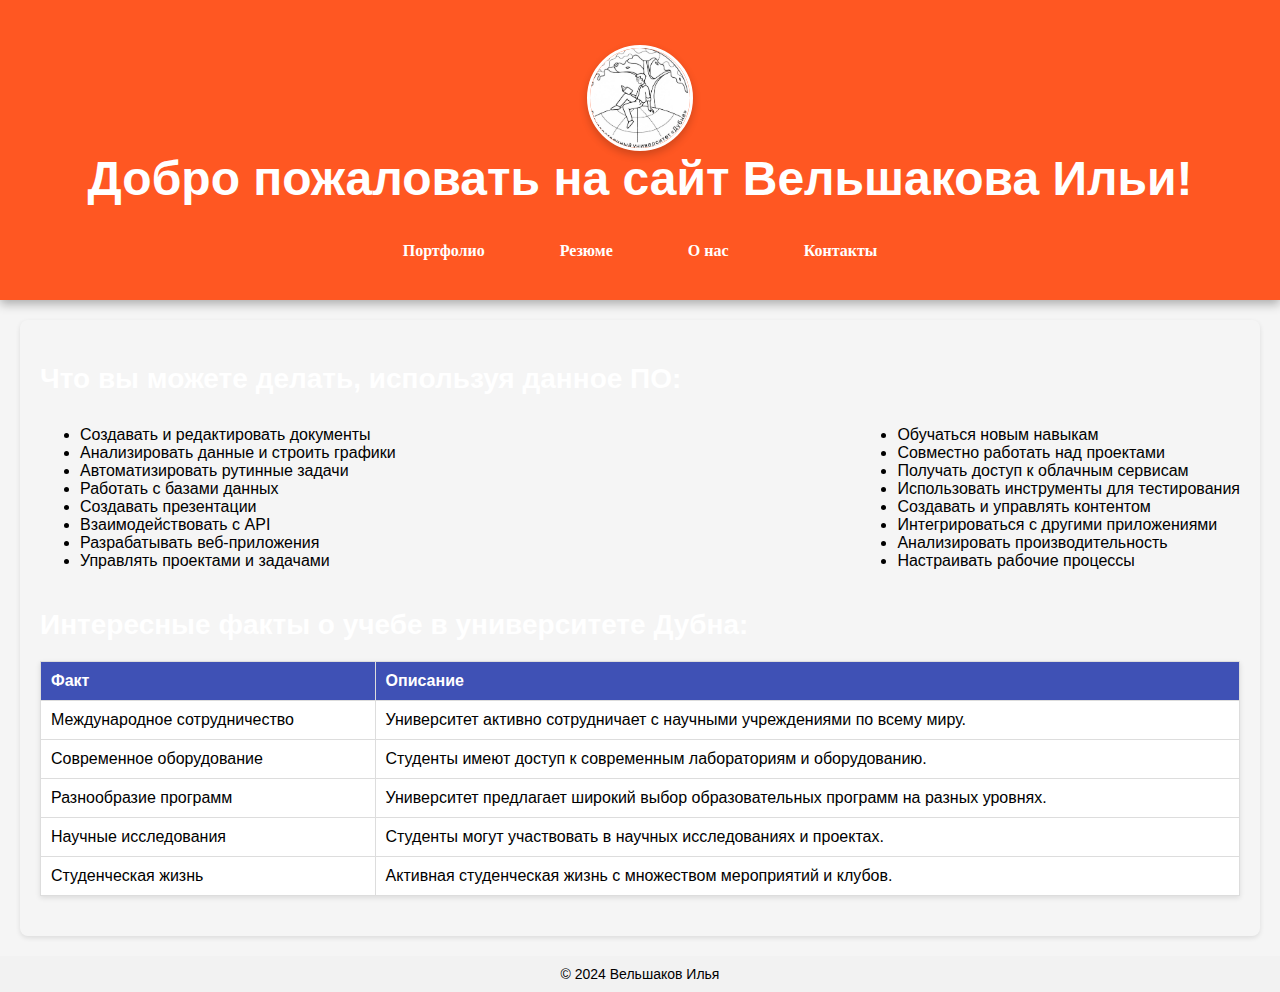
==== index.html @ 7dd08d40 "бебебе" ====
<!DOCTYPE html>
<html lang="ru">
<head>
    <meta charset="UTF-8">
    <meta name="viewport" content="width=device-width, initial-scale=1.0">
    <link rel="stylesheet" href="styles\styles.css">
    <title>Главная страница</title>
    <style>
        
        .header {
            background-image: url("images\background.jpg"); 
            background-size: cover;
            background-position: center;
            height: 300px;
            color: white;
            display: flex;
            flex-direction: column;
            align-items: center;
            justify-content: center;
            text-align: center;
        }
        .nav {
            margin-top: 20px;
        }
        .nav-list {
            list-style-type: none;
            padding: 0;
        }
        .nav-list li {
            display: inline;
            margin: 0 15px;
        }
        .nav-list a {
            color: white;
            text-decoration: none;
        }
        .main-content {
            padding: 20px;
        }
        table {
            width: 100%;
            border-collapse: collapse;
            margin-top: 20px;
        }
        th, td {
            border: 1px solid #ddd;
            padding: 8px;
        }
        th {
            background-color: #f2f2f2;
        }
        .two-column-list {
            display: flex;
            justify-content: space-between;
        }
        footer {
            text-align: center;
            padding: 10px 0;
            background-color: #f2f2f2;
        }
    </style>
</head>
<body>
    <div class="header">
<div class="logo-container">
    <img src="images\logo.jpg" alt="Logo" class="logo-image">
</div>

        <h1>Добро пожаловать на сайт Вельшакова Ильи!</h1>
        <nav class="nav">
            <ul class="nav-list">
                <li><a href="pages\portfolio.html">Портфолио</a></li>
                <li><a href="pages\resume.html">Резюме</a></li>
                <li><a href="pages\about.html">О нас</a></li>
                <li><a href="pages\contacts.html">Контакты</a></li>
            </ul>
        </nav>
    </div>

    <div class="main-content">
        <h2>Что вы можете делать, используя данное ПО:</h2>
        <div class="two-column-list">
            <ul>
                <li>Создавать и редактировать документы</li>
                <li>Анализировать данные и строить графики</li>
                <li>Автоматизировать рутинные задачи</li>
                <li>Работать с базами данных</li>
                <li>Создавать презентации</li>
                <li>Взаимодействовать с API</li>
                <li>Разрабатывать веб-приложения</li>
                <li>Управлять проектами и задачами</li>
            </ul>
            <ul>
                <li>Обучаться новым навыкам</li>
                <li>Совместно работать над проектами</li>
                <li>Получать доступ к облачным сервисам</li>
                <li>Использовать инструменты для тестирования</li>
                <li>Создавать и управлять контентом</li>
                <li>Интегрироваться с другими приложениями</li>
                <li>Анализировать производительность</li>
                <li>Настраивать рабочие процессы</li>
            </ul>
        </div>

        <h2>Интересные факты о учебе в университете Дубна:</h2>
        <table>
            <thead>
                <tr>
                    <th>Факт</th>
                    <th>Описание</th>
                </tr>
            </thead>
            <tbody>
                <tr>
                    <td>Международное сотрудничество</td>
                    <td>Университет активно сотрудничает с научными учреждениями по всему миру.</td>
                </tr>
                <tr>
                    <td>Современное оборудование</td>
                    <td>Студенты имеют доступ к современным лабораториям и оборудованию.</td>
                </tr>
                <tr>
                    <td>Разнообразие программ</td>
                    <td>Университет предлагает широкий выбор образовательных программ на разных уровнях.</td>
                </tr>
                <tr>
                    <td>Научные исследования</td>
                    <td>Студенты могут участвовать в научных исследованиях и проектах.</td>
                </tr>
                <tr>
                    <td>Студенческая жизнь</td>
                    <td>Активная студенческая жизнь с множеством мероприятий и клубов.</td>
                </tr>
            </tbody>
        </table>

    </div>

    <footer>
        &copy; 2024 Вельшаков Илья
    </footer>

</body>
</html>
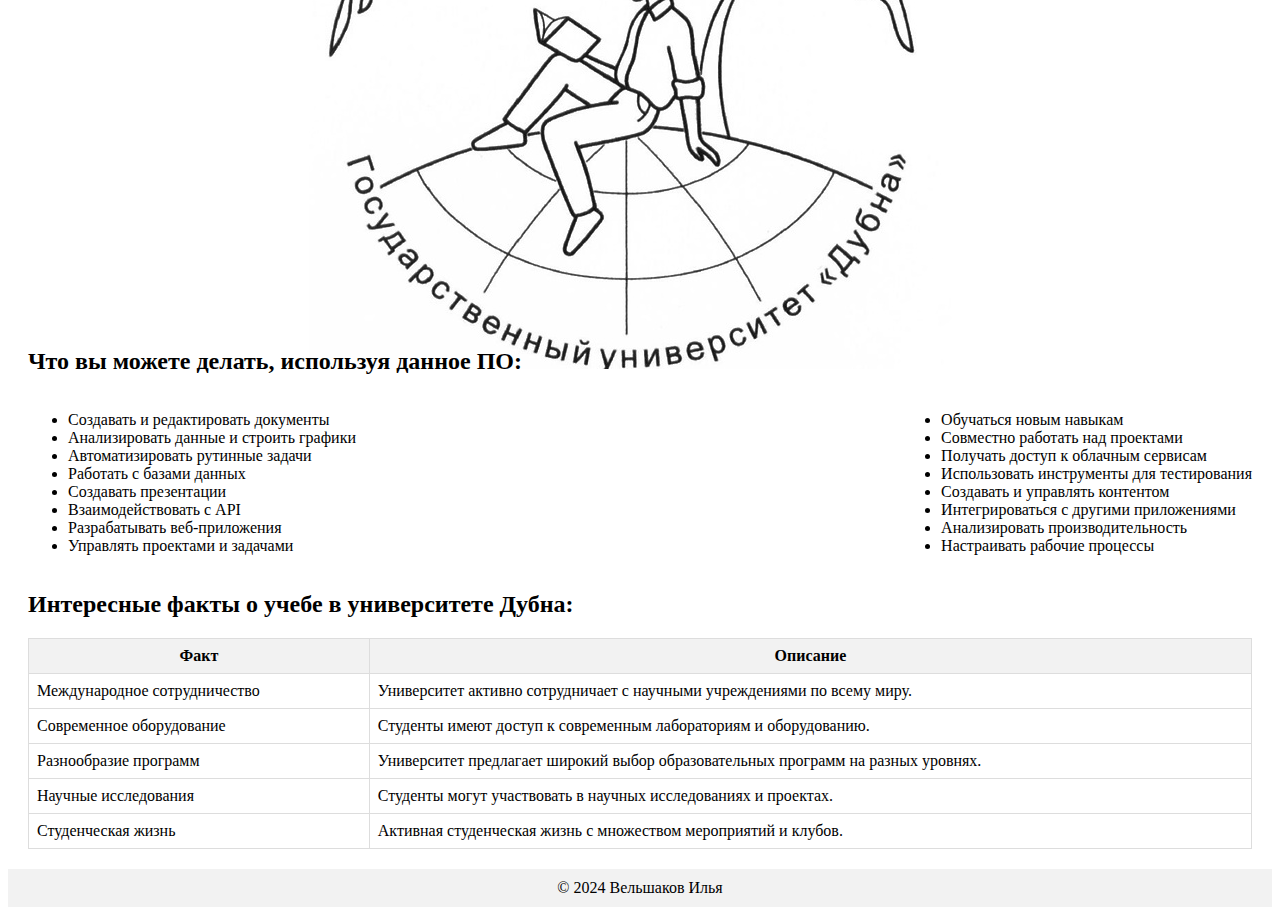
==== commit 5ecb08fd: "бебебе" ====
--- a/index.html
+++ b/index.html
@@ -3,7 +3,7 @@
 <head>
     <meta charset="UTF-8">
     <meta name="viewport" content="width=device-width, initial-scale=1.0">
-    <link rel="stylesheet" href="styles\styles.css">
+    <link rel="stylesheet" href="styles.css">
     <title>Главная страница</title>
     <style>
         
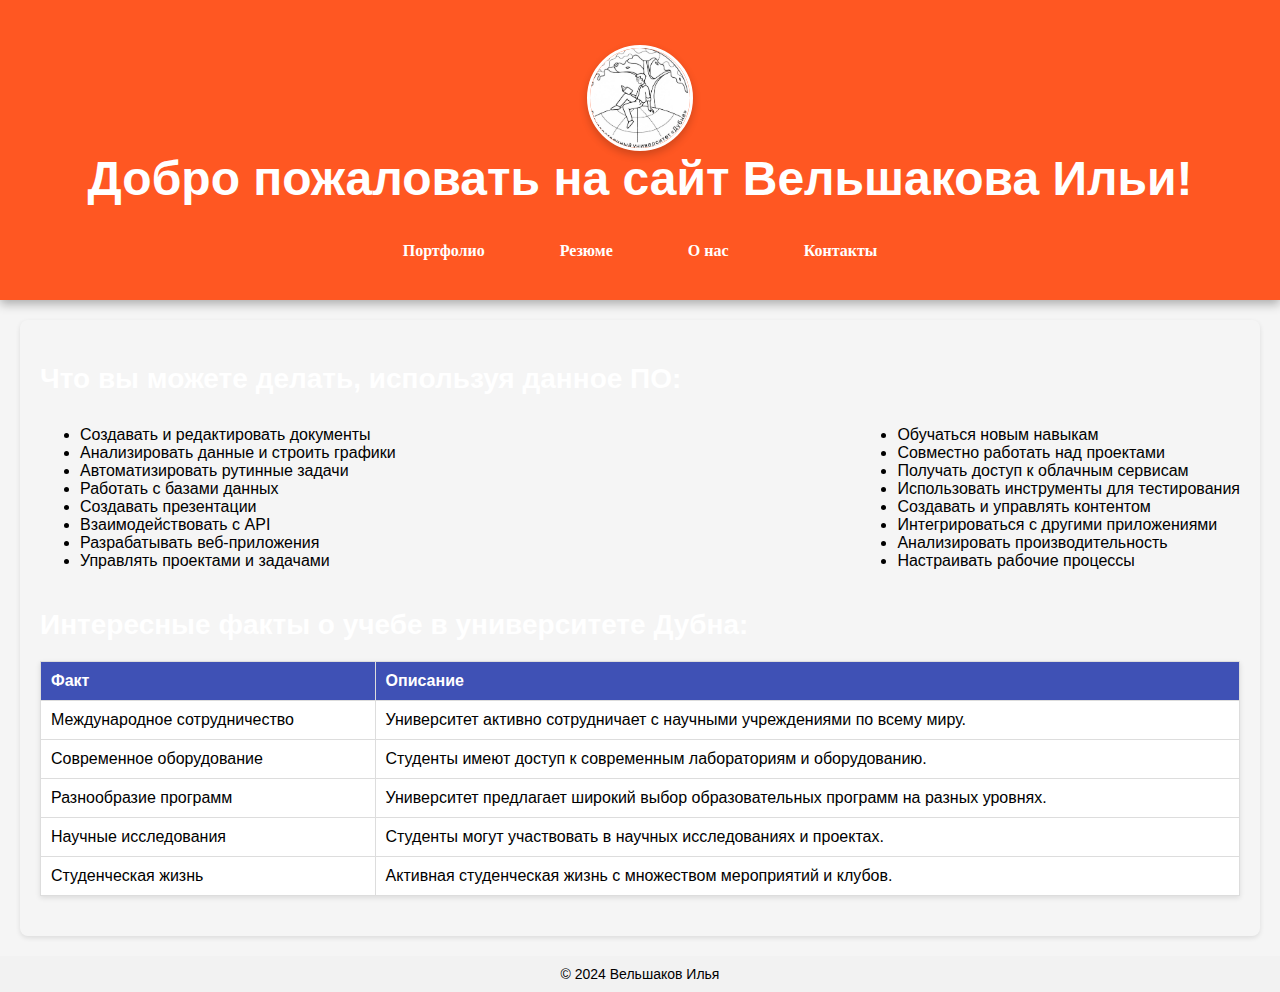
==== commit 54b321f7: "бебебе" ====
--- a/index.html
+++ b/index.html
@@ -3,7 +3,7 @@
 <head>
     <meta charset="UTF-8">
     <meta name="viewport" content="width=device-width, initial-scale=1.0">
-    <link rel="stylesheet" href="styles.css">
+    <link rel="stylesheet" href="styles/styles.css">
     <title>Главная страница</title>
     <style>
         
--- a/styles/styles.css
+++ b/styles/styles.css
@@ -0,0 +1,211 @@
+/* Общие стили */
+body {
+    margin: 0;
+    font-family: 'Roboto', sans-serif;
+    color: #000; /* Черный текст */
+    background-color: #f5f5f5; /* Светлый фон для страницы */
+}
+
+/* Основной фон страницы */
+.main-content {
+    background-image: url("images/background.jpg"); /* Фон страницы */
+    background-size: cover;
+    background-position: center;
+    background-attachment: fixed; /* Фиксированный фон */
+    padding: 20px;
+    border-radius: 8px;
+    max-width: 1200px;
+    margin: 20px auto; /* Центрирование блока */
+    box-shadow: 0 2px 5px rgba(0, 0, 0, 0.1); /* Легкая тень */
+}
+
+/* Шапка сайта */
+.header {
+    background-color: #ff5722; /* Яркий оранжевый фон */
+    height: 300px;
+    color: white; /* Белый текст */
+    display: flex;
+    flex-direction: column;
+    align-items: center;
+    justify-content: center;
+    text-align: center;
+    font-family: 'Lobster', cursive; /* Эффектный шрифт для заголовка */
+    box-shadow: 0 4px 10px rgba(0, 0, 0, 0.3); /* Тень */
+    position: relative;
+}
+
+.header h1 {
+    font-size: 48px;
+    margin: 0;
+}
+
+.header p {
+    font-size: 20px;
+    margin-top: 10px;
+}
+.logo-container {
+    display: flex;
+    justify-content: center; /* Центрирование */
+    align-items: center; /* Вертикальное выравнивание */
+    margin-top: 20px; /* Отступ сверху */
+}
+
+.logo-image {
+    width: 100px; /* Задаем ширину */
+    height: 100px; /* Задаем высоту */
+    border-radius: 50%; /* Превращаем в круг */
+    object-fit: cover; /* Сохраняем пропорции внутри круга */
+    box-shadow: 0 4px 8px rgba(0, 0, 0, 0.2); /* Легкая тень */
+    border: 3px solid white; /* Белая рамка для контраста */
+    transition: transform 0.3s ease, box-shadow 0.3s ease; /* Анимация */
+}
+
+.logo-image:hover {
+    transform: scale(1.1); /* Легкое увеличение при наведении */
+    box-shadow: 0 6px 12px rgba(0, 0, 0, 0.3); /* Увеличенная тень */
+}
+
+}
+
+/* Меню навигации */
+.nav {
+    margin-top: 20px;
+}
+
+.nav-list {
+    list-style-type: none;
+    padding: 0;
+    display: flex;
+    gap: 15px;
+    justify-content: center;
+}
+
+.nav-list li {
+    display: inline;
+}
+
+.nav-list a {
+    color: #fff; /* Белый текст для ссылок */
+    text-decoration: none;
+    font-weight: bold;
+    padding: 10px 15px;
+    border-radius: 4px;
+    transition: background-color 0.3s ease, color 0.3s ease;
+}
+
+.nav-list a:hover {
+    background-color: #ffd740; /* Желтый фон при наведении */
+    color: #000; /* Черный текст */
+}
+
+/* Заголовки */
+h1, h2, h3 {
+    color: white; /* Темно-синий цвет заголовков */
+    font-family: 'Oswald', sans-serif; /* Четкий и современный шрифт */
+    margin-bottom: 15px;
+}
+
+h1 {
+    font-size: 36px;
+}
+
+h2 {
+    font-size: 28px;
+}
+
+h3 {
+    font-size: 24px;
+}
+
+/* Секции */
+.section {
+    margin-bottom: 40px;
+}
+
+.section img {
+    max-width: 100%;
+    height: auto;
+    border-radius: 8px;
+    margin-top: 15px;
+    box-shadow: 0 2px 5px rgba(0, 0, 0, 0.1);
+}
+
+.bruh-image {
+    width: 150px; /* Уменьшенная ширина */
+    height: auto; /* Сохранение пропорций */
+    margin: 20px auto; /* Центрирование */
+    display: block; /* Центрирование через block */
+    border-radius: 10px; /* Скругленные углы */
+    box-shadow: 0 4px 8px rgba(0, 0, 0, 0.2); /* Легкая тень */
+    transition: transform 0.3s ease, box-shadow 0.3s ease; /* Анимация */
+}
+
+.bruh-image:hover {
+    transform: scale(1.05); /* Легкое увеличение при наведении */
+    box-shadow: 0 6px 12px rgba(0, 0, 0, 0.3); /* Более сильная тень */
+}
+}
+
+/* Списки */
+ul {
+    margin: 15px 0;
+    padding: 0 20px;
+    list-style-type: disc;
+}
+
+ol {
+    margin: 15px 0;
+    padding: 0 20px;
+    list-style-type: decimal;
+}
+
+/* Таблицы */
+table {
+    width: 100%;
+    border-collapse: collapse;
+    margin: 20px 0;
+    box-shadow: 0 2px 5px rgba(0, 0, 0, 0.1);
+    background: white;
+}
+
+table th,
+table td {
+    border: 1px solid #ddd;
+    padding: 10px;
+    text-align: left;
+}
+
+table th {
+    background-color: #3f51b5;
+    color: white;
+}
+
+/* Стили для блока цитат */
+blockquote {
+    border-left: 4px solid #ff5722;
+    background: rgba(255, 245, 238, 0.8);
+    padding: 15px;
+    margin: 20px 0;
+    font-style: italic;
+    color: #555;
+}
+
+/* Подвал */
+footer {
+    text-align: center;
+    padding: 15px 0;
+    background-color: #3f51b5; /* Темно-синий фон */
+    color: black; /* Белый текст */
+    font-size: 14px;
+}
+
+footer a {
+    color: #ffd740;
+    text-decoration: none;
+}
+
+footer a:hover {
+    text-decoration: underline;
+}
+
+
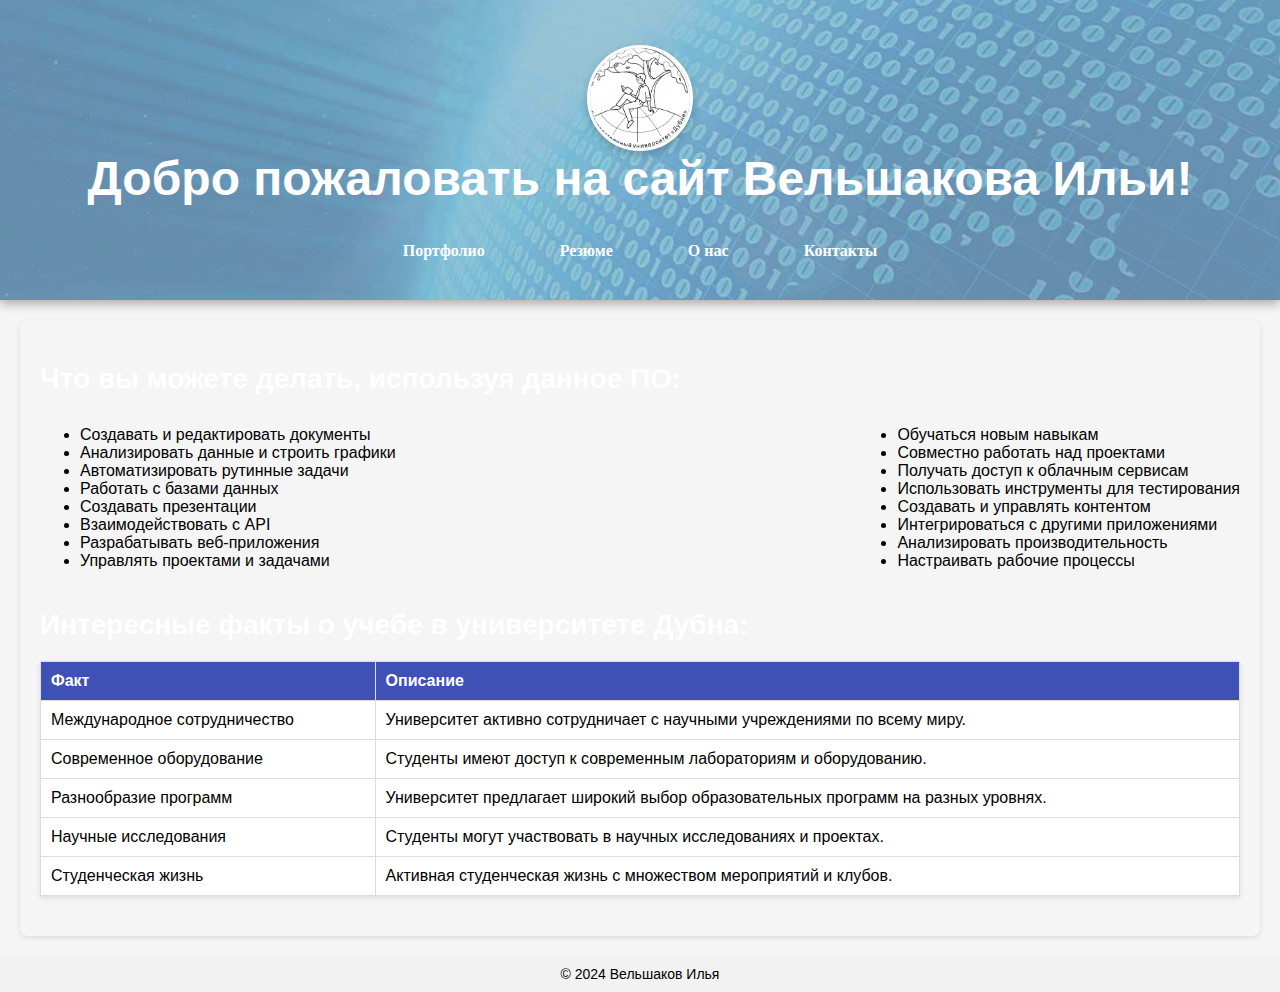
==== commit 22ea272e: "бебебебе" ====
--- a/index.html
+++ b/index.html
@@ -8,7 +8,7 @@
     <style>
         
         .header {
-            background-image: url("images\background.jpg"); 
+            background-image: url("images/background.jpg"); 
             background-size: cover;
             background-position: center;
             height: 300px;
@@ -63,16 +63,16 @@
 <body>
     <div class="header">
 <div class="logo-container">
-    <img src="images\logo.jpg" alt="Logo" class="logo-image">
+    <img src="images/logo.jpg" alt="Logo" class="logo-image">
 </div>
 
         <h1>Добро пожаловать на сайт Вельшакова Ильи!</h1>
         <nav class="nav">
             <ul class="nav-list">
-                <li><a href="pages\portfolio.html">Портфолио</a></li>
-                <li><a href="pages\resume.html">Резюме</a></li>
-                <li><a href="pages\about.html">О нас</a></li>
-                <li><a href="pages\contacts.html">Контакты</a></li>
+                <li><a href="pages/portfolio.html">Портфолио</a></li>
+                <li><a href="pages/resume.html">Резюме</a></li>
+                <li><a href="pages/about.html">О нас</a></li>
+                <li><a href="pages/contacts.html">Контакты</a></li>
             </ul>
         </nav>
     </div>
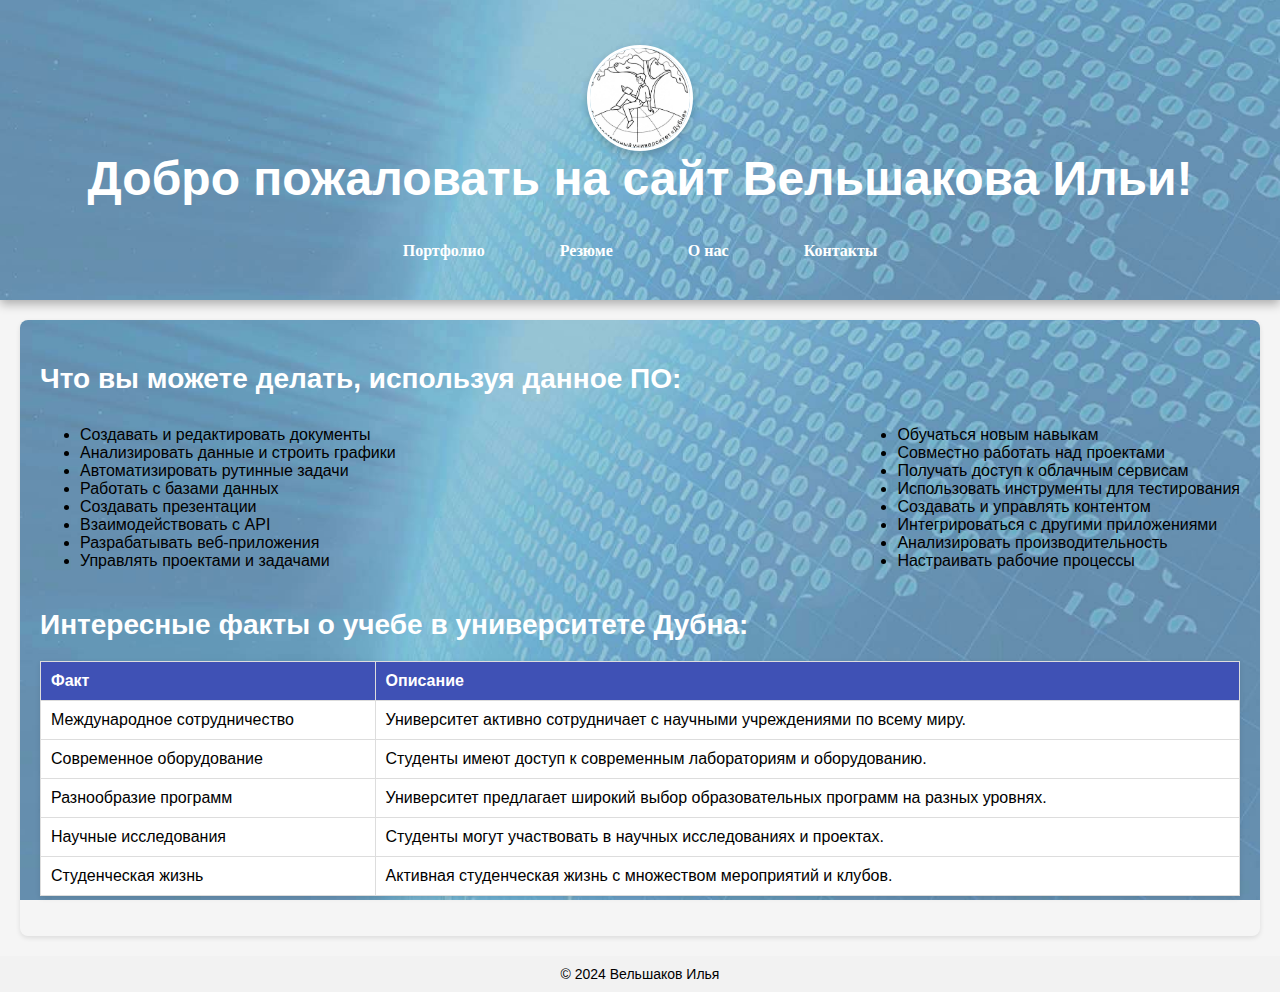
==== commit 66073947: "бебебе" ====
--- a/index.html
+++ b/index.html
@@ -3,12 +3,12 @@
 <head>
     <meta charset="UTF-8">
     <meta name="viewport" content="width=device-width, initial-scale=1.0">
-    <link rel="stylesheet" href="styles/styles.css">
+    <link rel="stylesheet" href="../styles/styles.css">
     <title>Главная страница</title>
     <style>
         
         .header {
-            background-image: url("images/background.jpg"); 
+            background-image: url("../images/background.jpg"); 
             background-size: cover;
             background-position: center;
             height: 300px;
@@ -63,16 +63,16 @@
 <body>
     <div class="header">
 <div class="logo-container">
-    <img src="images/logo.jpg" alt="Logo" class="logo-image">
+    <img src="../images/logo.jpg" alt="Logo" class="logo-image">
 </div>
 
         <h1>Добро пожаловать на сайт Вельшакова Ильи!</h1>
         <nav class="nav">
             <ul class="nav-list">
-                <li><a href="pages/portfolio.html">Портфолио</a></li>
-                <li><a href="pages/resume.html">Резюме</a></li>
-                <li><a href="pages/about.html">О нас</a></li>
-                <li><a href="pages/contacts.html">Контакты</a></li>
+                <li><a href="portfolio.html">Портфолио</a></li>
+                <li><a href="resume.html">Резюме</a></li>
+                <li><a href="about.html">О нас</a></li>
+                <li><a href="contacts.html">Контакты</a></li>
             </ul>
         </nav>
     </div>
@@ -141,6 +141,4 @@
     </footer>
 
 </body>
-</html>
-
-
+</html>--- a/styles/styles.css
+++ b/styles/styles.css
@@ -8,7 +8,7 @@
 
 /* Основной фон страницы */
 .main-content {
-    background-image: url("images/background.jpg"); /* Фон страницы */
+    background-image: url("../images/background.jpg"); /* Фон страницы */
     background-size: cover;
     background-position: center;
     background-attachment: fixed; /* Фиксированный фон */
@@ -209,3 +209,5 @@
 }
 
 
+
+
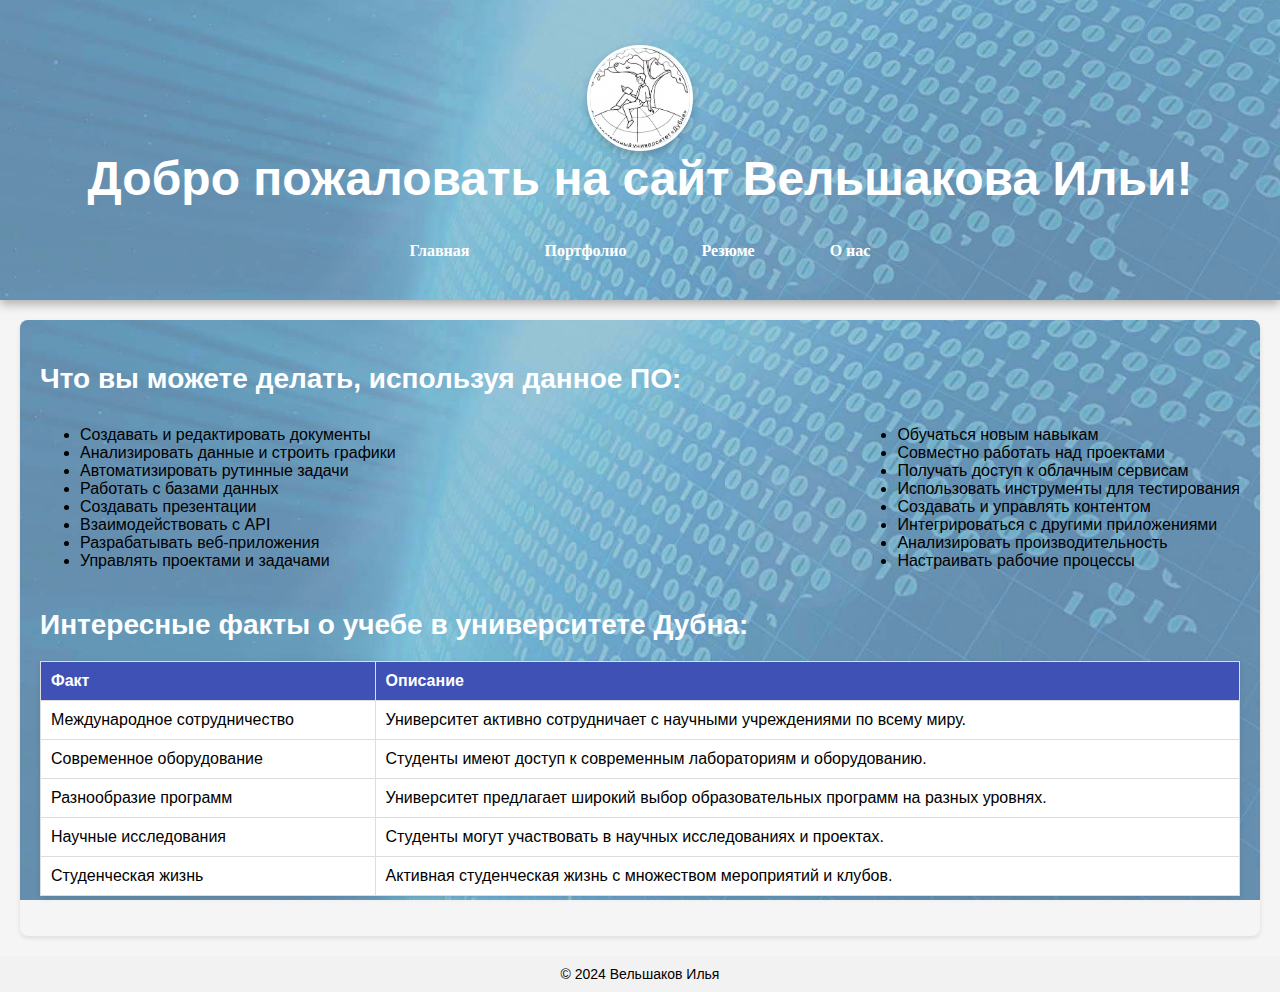
==== commit 99d77c2b: "бебебе" ====
--- a/index.html
+++ b/index.html
@@ -69,10 +69,10 @@
         <h1>Добро пожаловать на сайт Вельшакова Ильи!</h1>
         <nav class="nav">
             <ul class="nav-list">
+                <li><a href="contacts.html">Главная</a></li>
                 <li><a href="portfolio.html">Портфолио</a></li>
                 <li><a href="resume.html">Резюме</a></li>
                 <li><a href="about.html">О нас</a></li>
-                <li><a href="contacts.html">Контакты</a></li>
             </ul>
         </nav>
     </div>
